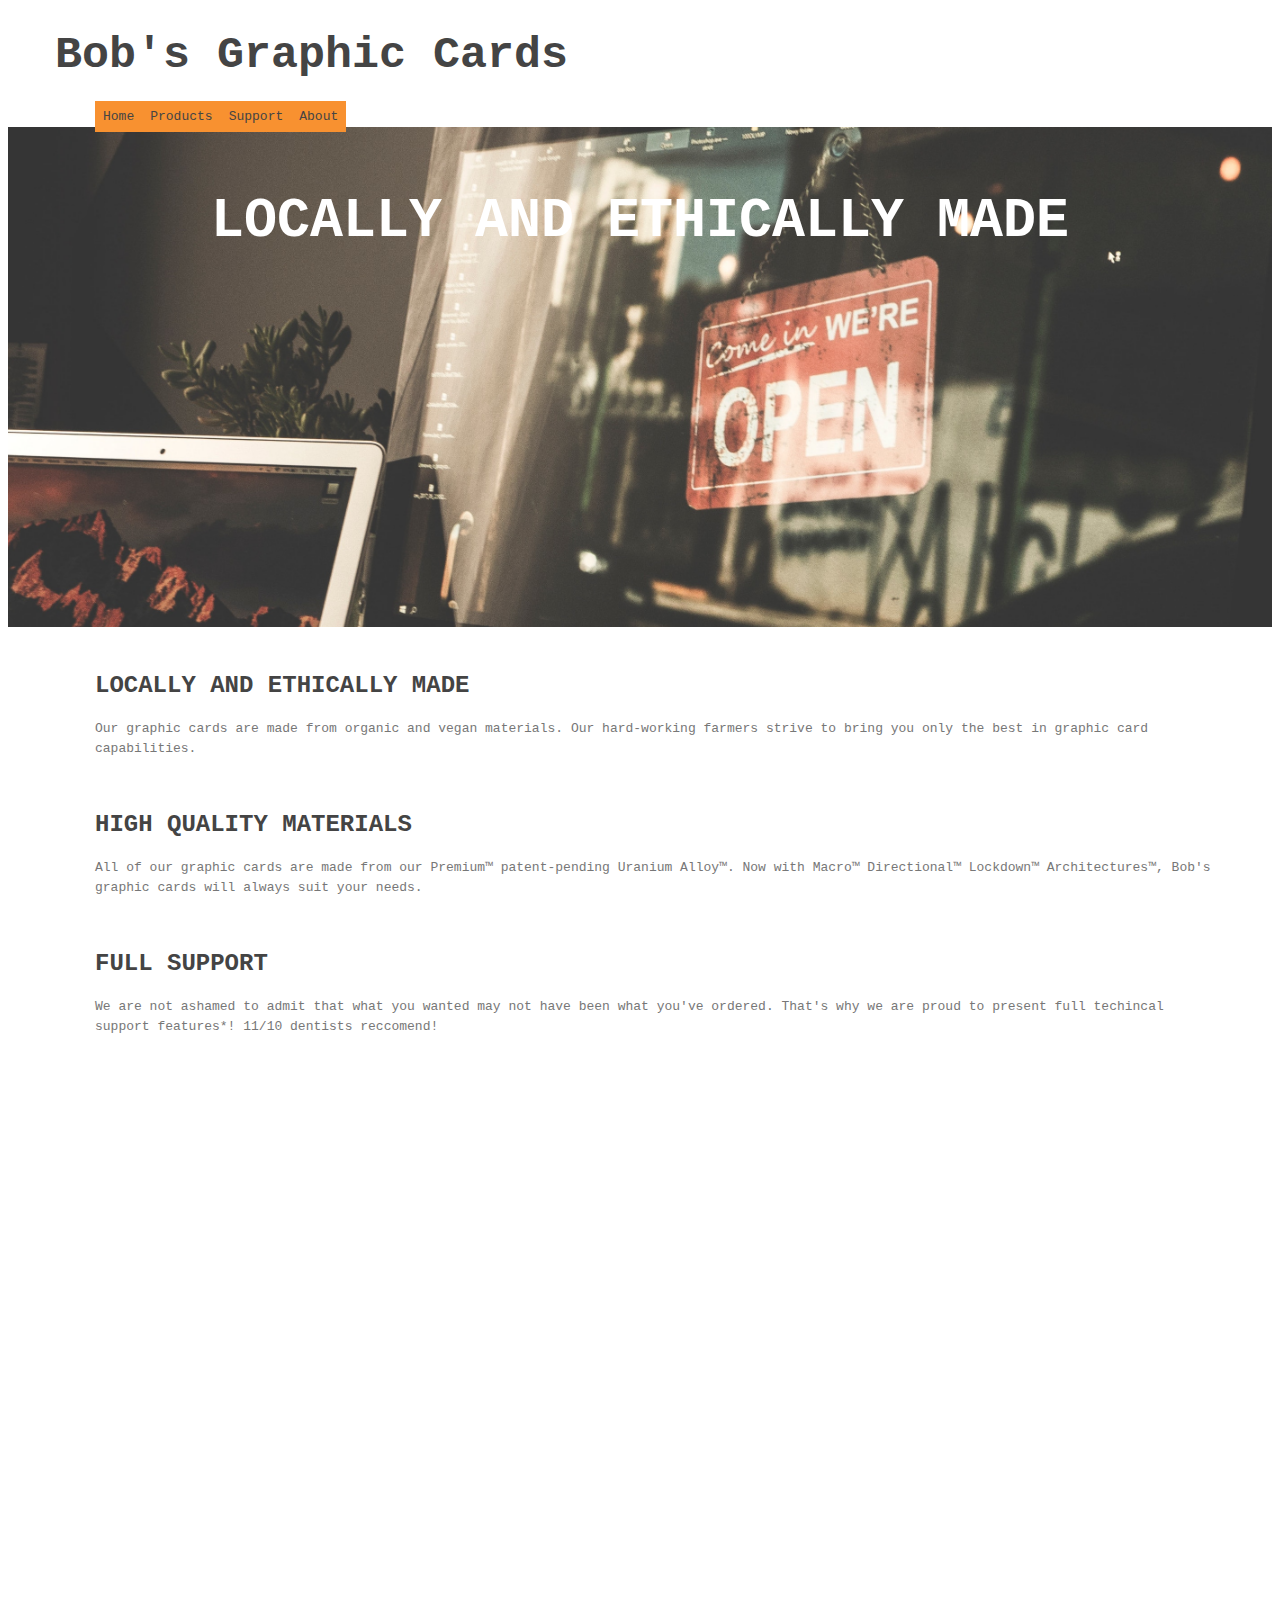
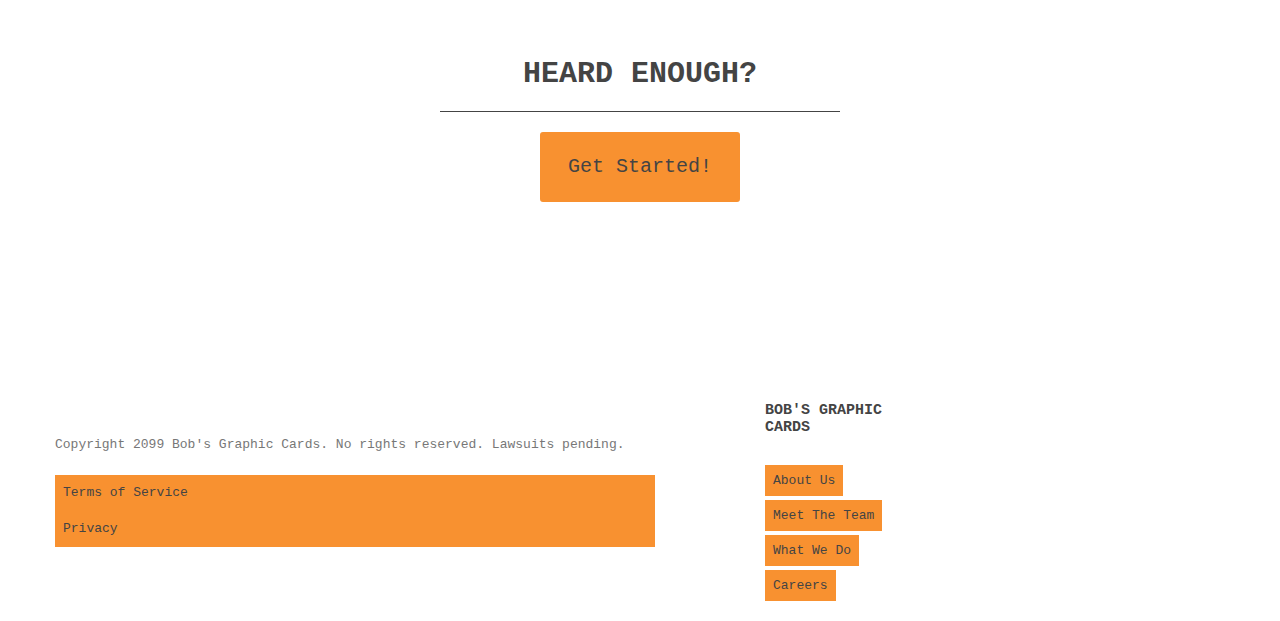
==== index.html @ 9e73222e "added my own 404 page" ====
<!DOCTYPE html>

<head>
    <meta http-equiv="Content-Type" content="text/html; charset=utf-8">
  <title>Bob's Graphic Cards</title>
<link rel="stylesheet"  type="text/css" href="stylesheet.css">
   <script type="text/javascript" src="myscripts.js"></script>
</head>

<html>
    <body class="body">
        <header>
            <!-- header -->
            <div class="wrapper">
                <h1>Bob's Graphic Cards</h1>
                <nav>
                    <ul>
                        <li><a href="">Home</a></li>
                        <li><a href="./pages/products.html">Products</a></li>
                        <li><a href="./pages/support.html">Support</a></li>
                        <li><a href="./pages/about.html">About</a></li>
                    </ul>
                </nav>
            </div>
        </header>
        <!-- parallax scrolling 1 -->
        <div class="parallax-1">
            <div class="title">
                <!-- title -->
                <div class="wrapper">
                    <h2 style="color: white"><strong><br/>Locally and Ethically Made</strong></h2>
                </div>  
            </div>
        </div>
        
        
        <!-- 3 features -->
        <div class="wrapper">
            <div class="features">
                <ul>
                    <a class="default" href="./pages/error.html">
                        <li class="feature-1">
                            <h4>Locally and Ethically Made</h4>
                            <p>Our graphic cards are made from organic and vegan materials. Our hard-working farmers strive to bring you only the best in graphic card capabilities.</p>
                        </li>
                    </a>
                    <a class="default" href="./pages/error.html">
                        <li class="feature-2">
                            <h4>High Quality Materials</h4>
                            <p>All of our graphic cards are made from our Premium™ patent-pending Uranium Alloy™. Now with Macro™ Directional™ Lockdown™ Architectures™, Bob's graphic cards will always suit your needs.</p>
                        </li>
                    </a>
                    <a class="default" href="./pages/error.html">    
                        <li class="feature-3">
                            <h4>Full Support</h4>   
                            <p>We are not ashamed to admit that what you wanted may not have been what you've ordered. That's why we are proud to present full techincal support features*! 11/10 dentists reccomend!</p>
                        </li>
                    </a>
                </ul>
            </div>
        </div>


         <!-- parallax scrolling 2 -->
        <div class="parallax-2">
            <div class="wrapper">
                <h2 style="color: white"><strong><br />Always Built To Suit Your Needs</strong></h2>
            </div>  
        </div>
       

        <div id="cta">
            <!-- take action prompt -->
            <div class="wrapper">
                <h3>Heard Enough?</h3>
                <a href="./pages/products.html" class="button-2">Get Started!</a>
            </div>
        </div>
        <!-- site footer -->
        <footer class="footer">
            <div class="wrapper">
                <div id="footer-info">
                    <p>Copyright 2099 Bob's Graphic Cards. No rights reserved. Lawsuits pending.</p>
                    <p><a href="./pages/error.html">Terms of Service</a> <a href="./pages/error.html">Privacy</a></p>
                </div>
                <div id="footer-links">
                    <ul>
                        <li><h5>Bob's Graphic Cards</h5></li>
                        <li><a href="./pages/error.html">About Us</a></li>
                        <li><a href="./pages/error.html">Meet The Team</a></li>
                        <li><a href="./pages/error.html">What We Do</a></li>
                        <li><a href="./pages/error.html">Careers</a></li>
                    </ul>
                <div class="clear"></div>
            </div>
        </footer>
    </body>
</html>
---- stylesheet.css ----
body {
    background-color: #fff;
    color: #777;
    font-size: px;
}
p:not(.default) {
    line-height: 20px;
    margin-bottom: 20px;
}
h1 {
    font-family: monospace;
    font-weight: bold;
    color: #444;
    font-size: 45px;
    margin-bottom: 20px;
}
h2 {
    font-weight: 300;
    color: #444;
    font-size: 55px;
    text-transform: uppercase;
    text-align: center;
    margin-bottom: 20px;
}
h3 {
    font-size: 30px;
    color: #444;
    font-weight: bold;
    text-transform: uppercase;
    text-align: center;
    margin-bottom: 20px;
}
h4 {
    font-size: 24px;
    color: #444;
    font-weight: bold;
    text-transform: uppercase;
    margin-bottom: 20px;
}
h5 {
    font-size: 15px;
    color: #444;
    font-weight: bold;
    text-transform: uppercase;
}
/* This ruleset removes the default blue hyperlink text that would otherwise occur in the 3 features.*/
.default {
    color: inherit;
}
/* This ruleset tells the .default class to not follow the ruleset of <a>*/
a:not(.default) {
    text-decoration: none;
    color: #444;
    display: block;
    padding: 8px;
    background-color: #f89130;
    display: block;
}
a:hover{
    color: black;
    background-color: #d68437;
}
ul li {
    float: left;
    list-style-type: none;
}
img {
    margin-top: 40px;
    transition: background-color 1s linear;
}
img:hover {
    padding: 8px;
    background-color: #f89130;
    display: block;

}
/* This hovering where the 3 features pop out in a different colour originally started as a bug, then I thought it looked cool, so I fine-tuned it. This was done completely by me.*/
.feature-1:hover, .feature-2:hover, .feature-3:hover {
    color: black;
    background-color: rgb(248, 234, 209);
    transition: background-color 1s linear;
    border-radius: 6px;
    padding: 10px;
}
strong {
    font-weight: bold;
}
small {
    font-size: 13px;
    color: #777;
    font-style: italic;
}
.clear {
    clear: both;
}
.wrapper {
    width: 1170px;
    max-width: 100%;
    margin: 0 auto;
    padding-left: 16px;
    padding-right: 16px;
    font-family: monospace
}
.parallax-1 {
    /* parallax scrolling feature 1 */
    background-image: url("./images/parallax-1.jpeg");
    min-height: 500px;
    background-attachment: fixed;
    background-position: center;
    background-repeat: no-repeat;
    background-size: cover;
}
.parallax-2 {
    /* parallax scrolling feature 2 */
    background-image: url("./images/parallax-2.jpeg");
    min-height: 500px;
    background-attachment: fixed;
    background-position: center;
    background-repeat: no-repeat;
    background-size: cover;
    margin-top: 470px;
}
.parallax-support {
    /* This won't load on firefox, I have no idea why.*/
    background-image: url("./images/support.jpeg");
    min-height: 500px;
    background-attachment: fixed;
    background-position: center;
    background-repeat: no-repeat;
    background-size: cover;
}
.parallax-gallery {
    /* This won't load on firefox, I have no idea why.*/
    background-image: url("./images/gallery.jpeg");
    min-height: 500px;
    background-attachment: fixed;
    background-position: center;
    background-repeat: no-repeat;
    background-size: cover;
}
#cta {
    padding: 60px 0;
    text-align: center;
}
#cta h3 {
    display: block;
    margin: 0 auto 20px auto;
    width: 400px;
    border-bottom: 1px solid #444;
    padding: 0 0 20px 0;
}
.button-2 {
    display: block;
    margin: 0 auto;
    border: 2px solid #f89130;
    color: #444;
    border-radius: 3px;
    width: 180px;
    height: 50px;
    font-size: 20px;
    line-height: 50px;
}
.footer {
    margin-top:100px;
}
#footer-info {
    width: 600px;
    float: left;
    margin-top: 60px;
}
#footer-links {
    width: 520px;
    float: right;
}
#footer-links ul {
    width: 150px;
    float: left;
    margin-left: 20px;
}
#footer-links ul li {
    margin: 2px 0;
}
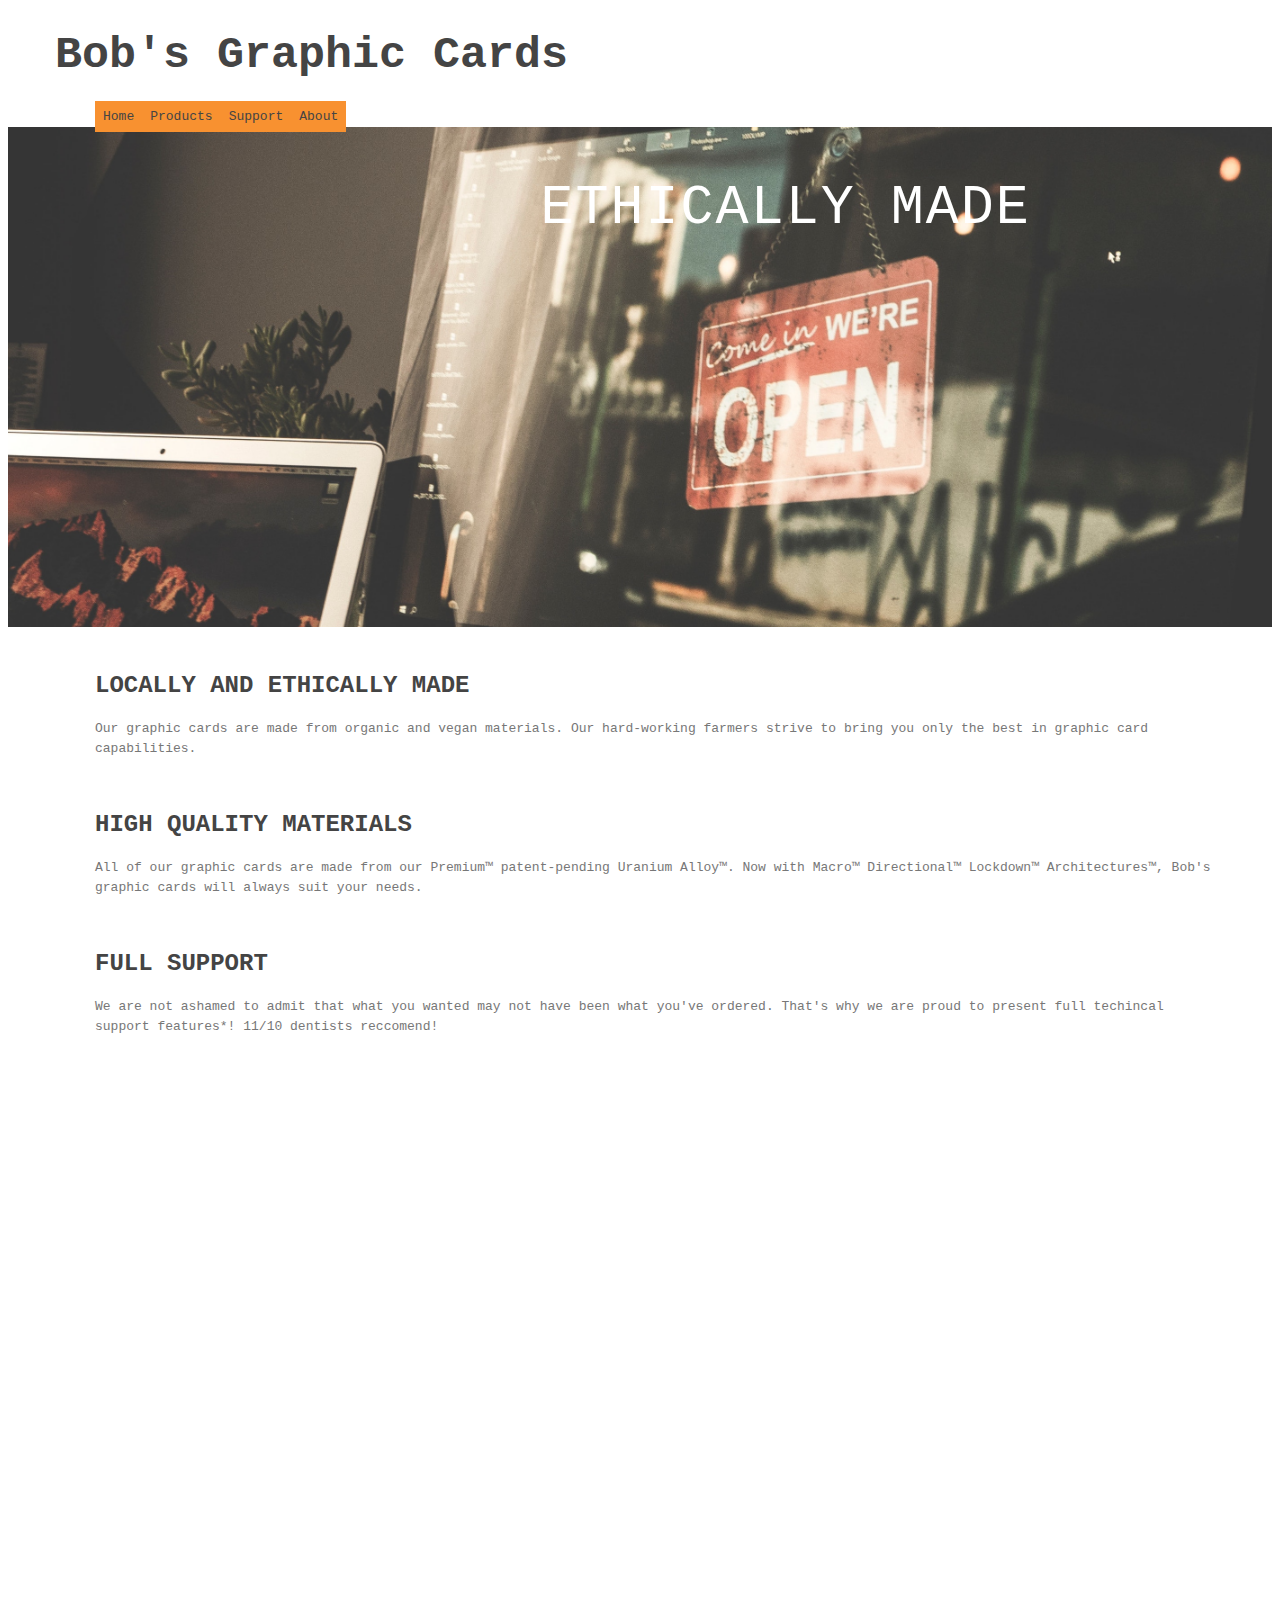
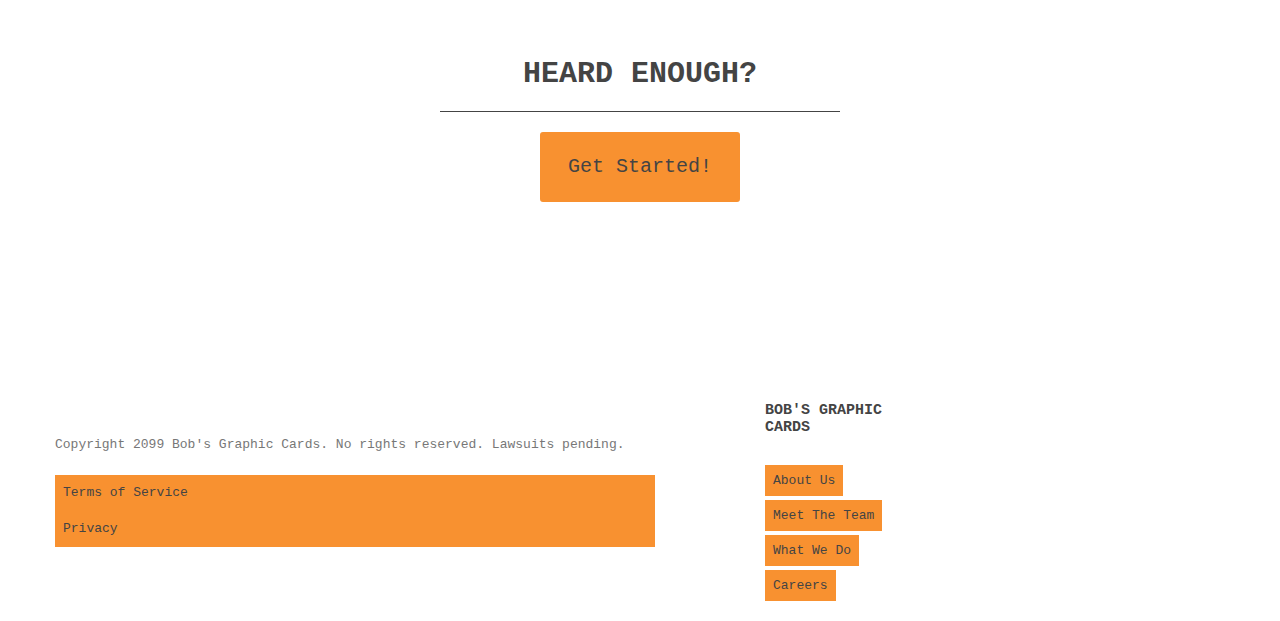
==== commit 9d2cd8c1: "tried my best to add type-deleting effect" ====
--- a/index.html
+++ b/index.html
@@ -4,8 +4,26 @@
     <meta http-equiv="Content-Type" content="text/html; charset=utf-8">
   <title>Bob's Graphic Cards</title>
 <link rel="stylesheet"  type="text/css" href="stylesheet.css">
-   <script type="text/javascript" src="myscripts.js"></script>
+   <script src="myscripts.js"></script>
 </head>
+
+<!-- 
+    ===================
+    --WEBSITE PROJECT--
+    ===================
+
+    Everything here is written by myself, except for JavaScript additions. I used W3 Schools quite a lot for explaination and examples of HTML functions.
+
+    In addition to the codeacademy classes, I learned about the .htaccess config file, as well as robots.txt.
+
+    If you would like to see the full development process, you may go to my github page at:
+        github.com/Soulsender/website
+    and view the commits!
+
+    Please keep in mind that during the development process, I used only localhost to view the website, so I was unable to test embedded iframes like youtube.
+
+-->
+
 
 <html>
     <body class="body">
@@ -23,12 +41,52 @@
                 </nav>
             </div>
         </header>
+
+        
+
         <!-- parallax scrolling 1 -->
         <div class="parallax-1">
+            
             <div class="title">
                 <!-- title -->
                 <div class="wrapper">
-                    <h2 style="color: white"><strong><br/>Locally and Ethically Made</strong></h2>
+                    <style>
+                        /* CSS code for the type-deleting effect */
+                        #container {
+                            text-align: center;
+                        }
+        
+                        #text {
+                            margin-top: 50px;
+                            display: inline-block;
+                            vertical-align: middle;
+                            color: white;
+                            letter-spacing: 2px;
+                        }
+        
+                        #cursor {
+                            margin-top: 50px;
+                            display: inline-block;
+                            vertical-align: middle;
+                            width: 3px;
+                            height: 50px;
+                            background-color: orange;
+                            animation: blink .75s step-end infinite;
+                        }
+        
+                        @keyframes blink {
+                            from, to { 
+                                background-color: transparent 
+                            }
+                            50% { 
+                                background-color: orange; 
+                            }
+                        }
+                    </style>
+                    <div id="container">
+                        <!-- This is the code for the deleting and typing effect. It does not work as intended. I'm pretty sure the issue is a CSS conflict somewhere, but I don't think it's something I can change without breaking the entire website. If you want to see a working version you can head over to my personal website at soulsender.github.io -->
+                        <strong><h2><div id="text"></div><div id="cursor"></div></h2></strong>
+                    </div>
                 </div>  
             </div>
         </div>
@@ -74,25 +132,31 @@
             <div class="wrapper">
                 <h3>Heard Enough?</h3>
                 <a href="./pages/products.html" class="button-2">Get Started!</a>
+  
             </div>
         </div>
+        
         <!-- site footer -->
         <footer class="footer">
             <div class="wrapper">
                 <div id="footer-info">
                     <p>Copyright 2099 Bob's Graphic Cards. No rights reserved. Lawsuits pending.</p>
-                    <p><a href="./pages/error.html">Terms of Service</a> <a href="./pages/error.html">Privacy</a></p>
+                    <p><a href="./pages/pages/error.html">Terms of Service</a> <a href="./pages/pages/error.html">Privacy</a></p>
                 </div>
                 <div id="footer-links">
                     <ul>
                         <li><h5>Bob's Graphic Cards</h5></li>
-                        <li><a href="./pages/error.html">About Us</a></li>
-                        <li><a href="./pages/error.html">Meet The Team</a></li>
-                        <li><a href="./pages/error.html">What We Do</a></li>
-                        <li><a href="./pages/error.html">Careers</a></li>
+                        <li><a href="./pages/pages/error.html">About Us</a></li>
+                        <li><a href="./pages/pages/error.html">Meet The Team</a></li>
+                        <li><a href="./pages/pages/error.html">What We Do</a></li>
+                        <li><a href="./pages/pages/error.html">Careers</a></li>
                     </ul>
                 <div class="clear"></div>
             </div>
         </footer>
+
+        <script src="myscripts.js"></script>
+
     </body>
+    
 </html>
--- a/stylesheet.css
+++ b/stylesheet.css
@@ -1,4 +1,4 @@
-
+/* Web development is not my thing */
 body {
     background-color: #fff;
     color: #777;
@@ -44,6 +44,35 @@
     font-weight: bold;
     text-transform: uppercase;
 }
+img {
+    width: 40% !important;
+    height: 40% !important;
+    
+}
+iframe {
+    position: absolute;
+}
+
+/* ================================================================== */
+/* Below are specific things. Above are basic things that should not be changed. */
+/* ================================================================== */
+
+img:hover {
+    text-decoration: none;
+    color: #444;
+    display: block;
+    padding: 8px;
+    background-color: #f89130;
+    display: block;
+}
+.image {
+    display: flex;
+    align-items: center;
+    justify-content: center
+}
+.image-text {
+    margin-left: 100px;
+}
 /* This ruleset removes the default blue hyperlink text that would otherwise occur in the 3 features.*/
 .default {
     color: inherit;
@@ -61,19 +90,10 @@
     color: black;
     background-color: #d68437;
 }
+/* This removes the dots at the beginning of a list */
 ul li {
     float: left;
     list-style-type: none;
-}
-img {
-    margin-top: 40px;
-    transition: background-color 1s linear;
-}
-img:hover {
-    padding: 8px;
-    background-color: #f89130;
-    display: block;
-
 }
 /* This hovering where the 3 features pop out in a different colour originally started as a bug, then I thought it looked cool, so I fine-tuned it. This was done completely by me.*/
 .feature-1:hover, .feature-2:hover, .feature-3:hover {
@@ -139,6 +159,15 @@
     background-repeat: no-repeat;
     background-size: cover;
 }
+.parallax-about {
+    /* This won't load on firefox, I have no idea why.*/
+    background-image: url("./images/about.png");
+    min-height: 500px;
+    background-attachment: fixed;
+    background-position: center;
+    background-repeat: no-repeat;
+    background-size: cover;
+}
 #cta {
     padding: 60px 0;
     text-align: center;
@@ -183,3 +212,5 @@
 }
 
 
+
+
